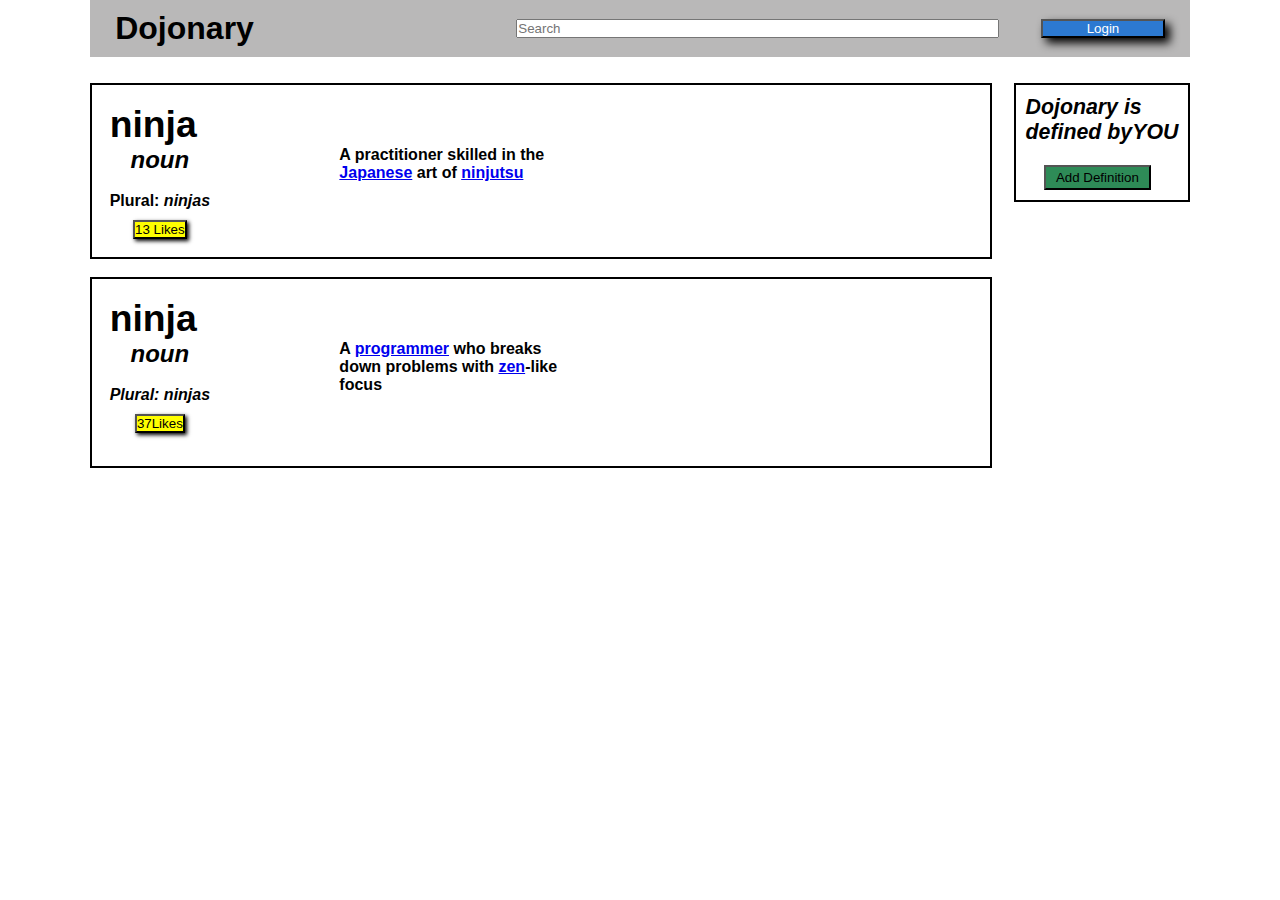
==== buttonClicker/buttonclicker.html @ 1df509de "folder organization" ====
<!DOCTYPE html>
<html lang="en">
<head>
    <meta charset="UTF-8">
    <meta http-equiv="X-UA-Compatible" content="IE=edge">
    <meta name="viewport" content="width=device-width, initial-scale=1.0">
    <title>Button Clicker</title>
    <link rel="stylesheet" href="buttonclicker.css">
    <script src="buttonclicker.js"></script>
</head>
<body>
    <!-- top bar -->
    <div class="header align-center flex">
        <h1>Dojonary</h1><input type="text" placeholder="Search" class="search">
        <button onclick="login(this)" class="logbtn">Login</button>
    </div>
    <!-- main body container -->
    <div class="main flex">
        <!-- column 1 -->
        <div class="col1">
            <div class="defbox border">
                <span class="word">ninja</span>
                    <!-- descriptors underneath -->
                    <div class="info flex">
                        <div class="lowdef align-center">
                            <h2><i>noun</i></h2><br>
                            <p>Plural: <i>ninjas</p>
                            <button onclick="like(this)" class="likebtn">13 Likes</button>
                        </div>
                    <!-- definition on right -->
                        <div class="def">
                                <p class="define">A practitioner skilled in the<br> <a href="#">Japanese</a> art of <a href="#">ninjutsu</a></p>
                        </div>
                    </div>
            </div>

            <div class="defbox border">
                <span class="word">ninja</span>
                    <!-- descriptors underneath -->
                    <div class="info flex">
                        <div class="lowdef align-center">
                            <h2><i>noun</i></h2><br>
                            <p>Plural: <i>ninjas</p>
                            <button onclick="like(this)" class="likebtn">37Likes</button>
                        </div>
                    <!-- definition on right -->
                        <div class="def">
                                <p class="define">A <a href="#">programmer</a> who breaks<br>down problems with <a href="#">zen</a>-like<br>focus</a></p>
                        </div>
                    </div>
            </div>
        </div>



        <!-- column 2 -->
        <div class="col2">
            <div class="addDef border">
                <p class="yourDef">Dojonary is<br>defined by<strong>YOU</strong></p>
                <button onclick="hide(this)" class="defbtn">Add Definition</button>
            </div>
        </div>
    </div>


</body>
</html>
---- buttonClicker/buttonclicker.css ----
/* css reset */
*{
    margin: 0px;
    padding: 0px;
    /* outline: 1px solid red; */
    font-family: sans-serif;
}
/* general style */

.flex {
    display: flex;
    }

.align-center {
    align-items: center;
}

.border {
    border: 2px solid black;
}


/* Specific CSS */
h1 {
    flex: 3;
}

.header {
    margin: 0 7%;
    background-color: rgb(185, 184, 184);
    justify-content: space-between;
    padding: 10px 2%;
    gap: 4%
}

.logbtn {
    background-color: rgb(44, 121, 209);
    color: white;
    box-shadow: 5px 5px 10px black;
    flex:1;
}

.search {
    flex: 4;
}

.main {
    padding: 2% 7%;
    gap: 2%;
}
.col1 {
    flex:2;
}
.col2{
    flex: 1;
}

/* left side boxes */
.lowdef {
    gap: 7%;
    text-align: center;
    vertical-align: top;
}
.info {
    gap: 15%;
}
.define {
    font-style: normal;
    vertical-align: top;
    margin-bottom:25%;
}
.defbox {
    padding: 2%;
    margin-bottom: 2%;
}
.likebtn {
    background-color: yellow;
    /* border: 2px solid black; */
    box-shadow: 2px 2px 4px black;
    margin-top: 10%;
}
.word {
    font-style: normal;
    font-weight: bold;
    font-size: 28pt;
}
p{
    font-weight: bold;
}

/* right side box */
.addDef {
    padding: 10px;
}
.yourDef {
    font-size: 16pt;
}
.defbtn {
    margin: 20px 12% 0px;
    background-color: seagreen;
    text-align: center;
    padding: 3px 10px;
}
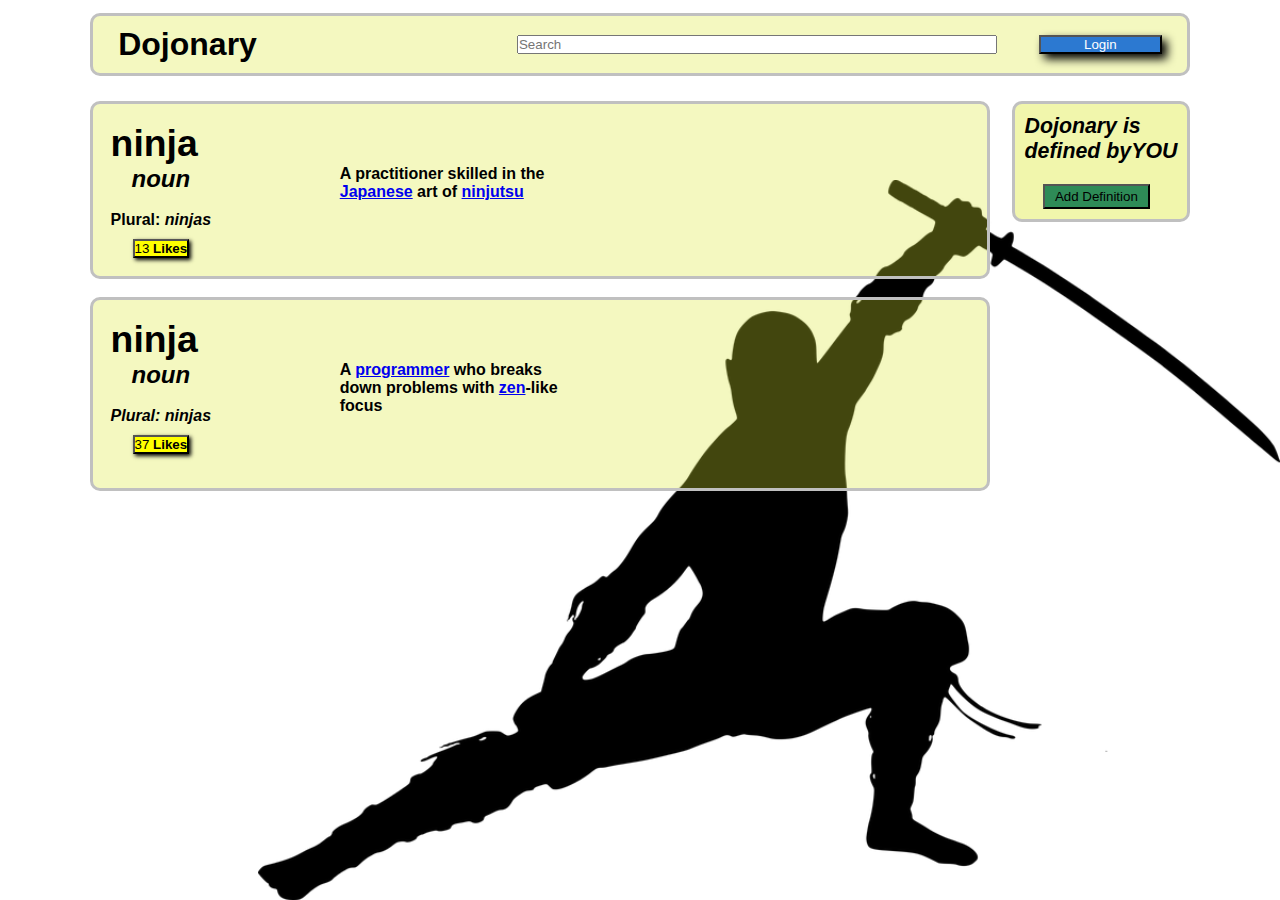
==== commit 80827435: "new projects added" ====
--- a/buttonClicker/buttonclicker.html
+++ b/buttonClicker/buttonclicker.html
@@ -9,8 +9,9 @@
     <script src="buttonclicker.js"></script>
 </head>
 <body>
+    <div class="wrapper flex"></div>
     <!-- top bar -->
-    <div class="header align-center flex">
+    <div class="header op align-center flex border">
         <h1>Dojonary</h1><input type="text" placeholder="Search" class="search">
         <button onclick="login(this)" class="logbtn">Login</button>
     </div>
@@ -25,7 +26,7 @@
                         <div class="lowdef align-center">
                             <h2><i>noun</i></h2><br>
                             <p>Plural: <i>ninjas</p>
-                            <button onclick="like(this)" class="likebtn">13 Likes</button>
+                            <button onclick="like(this)" class="likebtn">13</button>
                         </div>
                     <!-- definition on right -->
                         <div class="def">
@@ -41,7 +42,7 @@
                         <div class="lowdef align-center">
                             <h2><i>noun</i></h2><br>
                             <p>Plural: <i>ninjas</p>
-                            <button onclick="like(this)" class="likebtn">37Likes</button>
+                            <button onclick="like(this)" class="likebtn">37</button>
                         </div>
                     <!-- definition on right -->
                         <div class="def">
@@ -56,7 +57,7 @@
         <!-- column 2 -->
         <div class="col2">
             <div class="addDef border">
-                <p class="yourDef">Dojonary is<br>defined by<strong>YOU</strong></p>
+                <p class="yourDef">Dojonary is <br> defined by<strong>YOU</strong></p>
                 <button onclick="hide(this)" class="defbtn">Add Definition</button>
             </div>
         </div>
--- a/buttonClicker/buttonclicker.css
+++ b/buttonClicker/buttonclicker.css
@@ -5,7 +5,22 @@
     /* outline: 1px solid red; */
     font-family: sans-serif;
 }
+/* Background Image */
+body {
+    background-image: url("ninja.png");
+    background-attachment: fixed;
+    background-size: auto 80%;
+    background-position: bottom right;
+    background-repeat: no-repeat;
+    /* opacity: .3; */
+}
+
+
 /* general style */
+
+.op{
+    opacity: 1;
+}
 
 .flex {
     display: flex;
@@ -16,7 +31,8 @@
 }
 
 .border {
-    border: 2px solid black;
+    border: 3px solid silver;
+    border-radius: 10px;
 }
 
 
@@ -26,8 +42,8 @@
 }
 
 .header {
-    margin: 0 7%;
-    background-color: rgb(185, 184, 184);
+    margin: 1% 7% 0;
+    background-color: rgba(220, 233, 48, 0.3);
     justify-content: space-between;
     padding: 10px 2%;
     gap: 4%
@@ -72,12 +88,17 @@
 .defbox {
     padding: 2%;
     margin-bottom: 2%;
+    background-color: rgba(220, 233, 48, 0.3);
 }
 .likebtn {
     background-color: yellow;
     /* border: 2px solid black; */
     box-shadow: 2px 2px 4px black;
     margin-top: 10%;
+}
+.likebtn::after{
+    content:" Likes";
+    font-weight: bold;
 }
 .word {
     font-style: normal;
@@ -91,8 +112,10 @@
 /* right side box */
 .addDef {
     padding: 10px;
+    background-color: rgba(220, 233, 48, 0.4);
 }
 .yourDef {
+    color: black;
     font-size: 16pt;
 }
 .defbtn {
